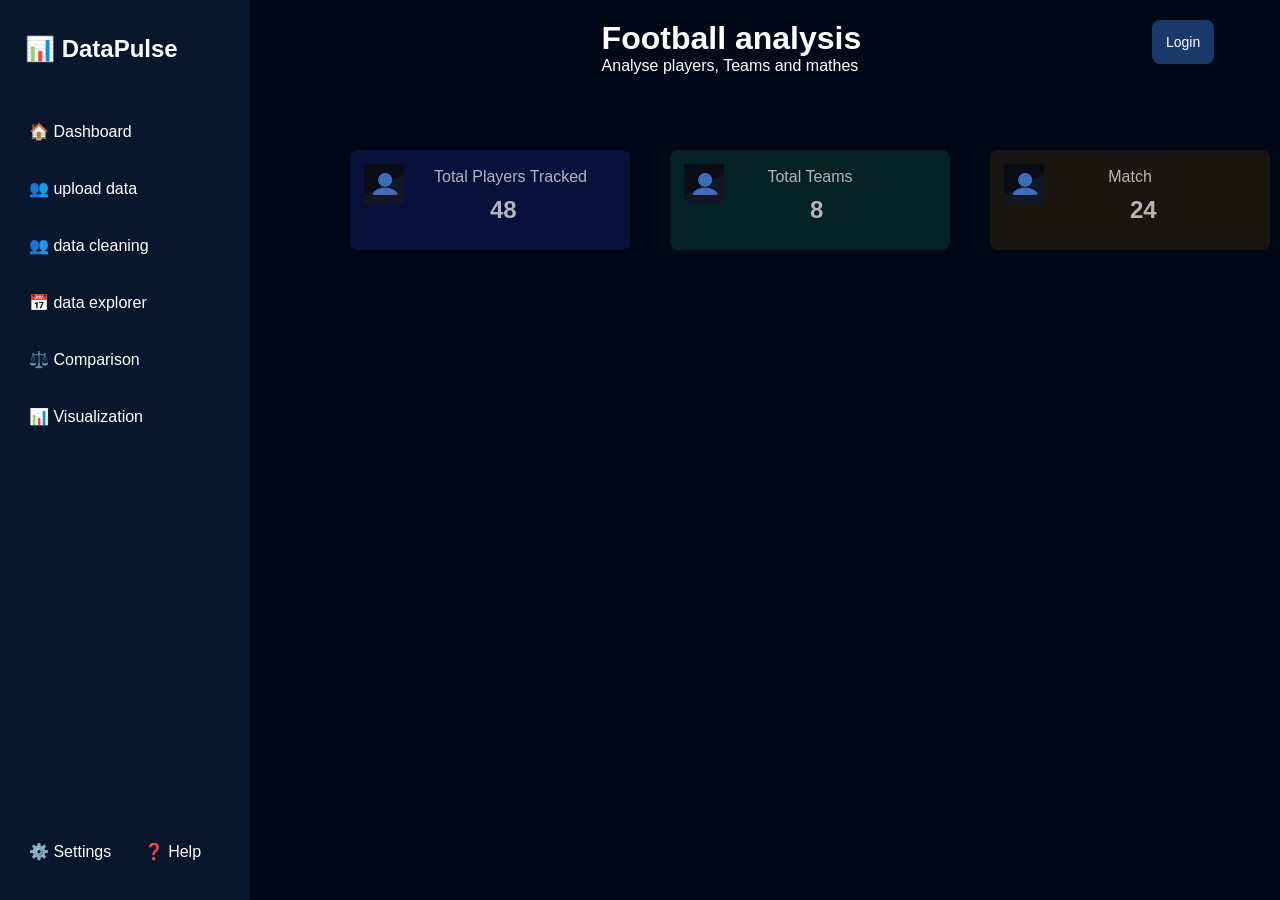
==== index.html @ 4c9c8004 "Add files via upload" ====
<!DOCTYPE html>
<html lang="en">
<head>
    <meta charset="UTF-8">
    <meta name="viewport" content="width=device-width, initial-scale=1.0">
    <title>Document</title>
</head>
<link rel="stylesheet" href="index.css">
<body>

    <div class="sidebar"> 

      <h2>📊 DataPulse</h2>

      <button onclick="window.location.href='uploaddata.html'">🏠 Dashboard </button>
      <button onclick="window.location.href='uploaddata.html'">👥 upload data</button>
      <button onclick="window.location.href='uploaddata.html'">👥 data cleaning</button>
      <button onclick="window.location.href='uploaddata.html'">📅 data explorer</button>
      <button onclick="window.location.href='uploaddata.html'">⚖️ Comparison</button>
      <button onclick="window.location.href='uploaddata.html'">📊 Visualization </button>

      <div class="bottom">
        <button>⚙️ Settings</button>
        <button>❓ Help</button>
     </div>
    </div>

     <header>
        <h1>Football analysis</h1>
        <p>Analyse players, Teams and mathes</p>
        <button id="login_btn">Login</button>
    </header>

    <div class="login-box">
        <h2 id="login-box-logo">Login</h2>

        <input type="text" id="userId" placeholder="Enter ID">

        <input type="password" id="password" placeholder="Enter Password">

        <button id="submitBtn">Login</button>

        <p id="error"></p>
    </div>
     


    <div class="cards">
        <div class="card1">
            <img id="card1-img" src="card1.jpg" alt="">
            <article id="card1-text"> Total Players Tracked </article>
            <article id="card1-teams"><h2>48</h2></article>
        </div>

        <div class="card2">
            <img id="card1-img" src="card1.jpg" alt="">
            <article id="card2-text"> Total Teams </article>
            <article id="card2-teams"><h2>8</h2></article>
        
        </div>

        <div class="card3">
            <img id="card1-img" src="card1.jpg" alt="">
            <article id="card3-text"> Match </article>
            <article id="card3-teams"><h2>24</h2></article>
        </div>
    </div>
   
    <script src="app.js"></script>
</body>
</html>
---- index.css ----
* {
    margin: 0;
    padding: 0;
    box-sizing: border-box;
}

body {
    background: #010817;
    color: white;
    font-family: Arial;
}

header{
    position: fixed;
    left: 47%;
    top: 20px;
}

#login_btn{
    background: #18396a;
    border: solid 2px black;
    position: fixed;
    left: 90%;
    top: 20px;
    color: white;
    border: none;
    padding: 14px;
    text-align: left;
    font-size: 14px;
    border-radius: 8px;
    cursor: pointer;
}

#login_btn:hover{
    transition: ease-in 100ms;
    box-shadow: 8px 8px 2px black;
    font-size: 16px;
}
.login-box {
    display: none;
    position: fixed;
    top: 50%;
    left: 55%;
    z-index: 9999;
    transform: translate(-50%, -50%);

    background: #0d1b35;
    padding: 30px;
    height: 350px;
    width: 600px;
    border-radius: 15px;
    box-shadow: 0 10px 40px rgba(0,0,0,0.5);
}


.login-box input {
    display: block;
    width: 100%;
    padding: 12px;
    margin: 12px 0;
    box-sizing: border-box;
}

#submitBtn{
    background-color: #163b78;
    border: solid 2px black;
    color: white;
    border: none;
    padding: 14px;
    text-align: left;
    font-size: 14px;
    border-radius: 8px;
    cursor: pointer; 
}

#error {
    color: red;
}

.sidebar {
    width: 250px;
    height: 100vh;
    background: #08172e;
    position: fixed;
    left: 0;
    top: 0;

    padding: 25px 15px;
    display: flex;
    flex-direction: column;
    gap: 10px;
   
}

.sidebar h2 {
    padding: 10px;
    margin-bottom: 25px;
}

.sidebar button {
    background: transparent;
    color: white;
    border: none;
    padding: 14px;
    text-align: left;
    font-size: 16px;
    border-radius: 8px;
    cursor: pointer;
}

.sidebar button:hover {
    background: #163b78;
     box-shadow: 8px 8px 2px black;
}


.card1{
    opacity: 70%;
    padding: 14px;
    background-color: #0b164d;
    height: 100px;
    width: 280px;
    position: absolute;
    left: 350px;
    top: 150px;
    border-radius: 8px;
    cursor: pointer;
}

#card1-img{
    object-fit: contain;
    height: 40px;
    width: 40px;
}
#card1-teams{
    margin-left: 50%;
   position: relative;
   bottom: 30px;
}

#card1-text{
    position: relative;
    left: 70px;
    bottom: 40px;
}

.card2{
     opacity: 70%;
    padding: 14px;
    background-color: #062d2d;
    height: 100px;
    width: 280px;
    position: absolute;
    left: 670px;
    top: 150px;
    border-radius: 8px;
    cursor: pointer;
}

#card2-img{
    object-fit: contain;
    height: 40px;
    width: 40px;
}
#card2-teams{
    margin-left: 50%;
   position: relative;
   bottom: 30px;
}

#card2-text{
    text-align: center;
    position: relative;
    bottom: 40px;
}

.card3{
     opacity: 70%;
    padding: 14px;
    background-color: #241d0f;
    height: 100px;
    width: 280px;
    position: absolute;
    left: 990px;
    top: 150px;
    border-radius: 8px;
    cursor: pointer;
}

#card3-img{
    object-fit: contain;
    height: 40px;
    width: 40px;
}
#card3-teams{
    margin-left: 50%;
   position: relative;
   bottom: 30px;
}

#card3-text{
    text-align: center;
    position: relative;
    bottom: 40px;
}

.bottom {
    margin-top: auto;
}
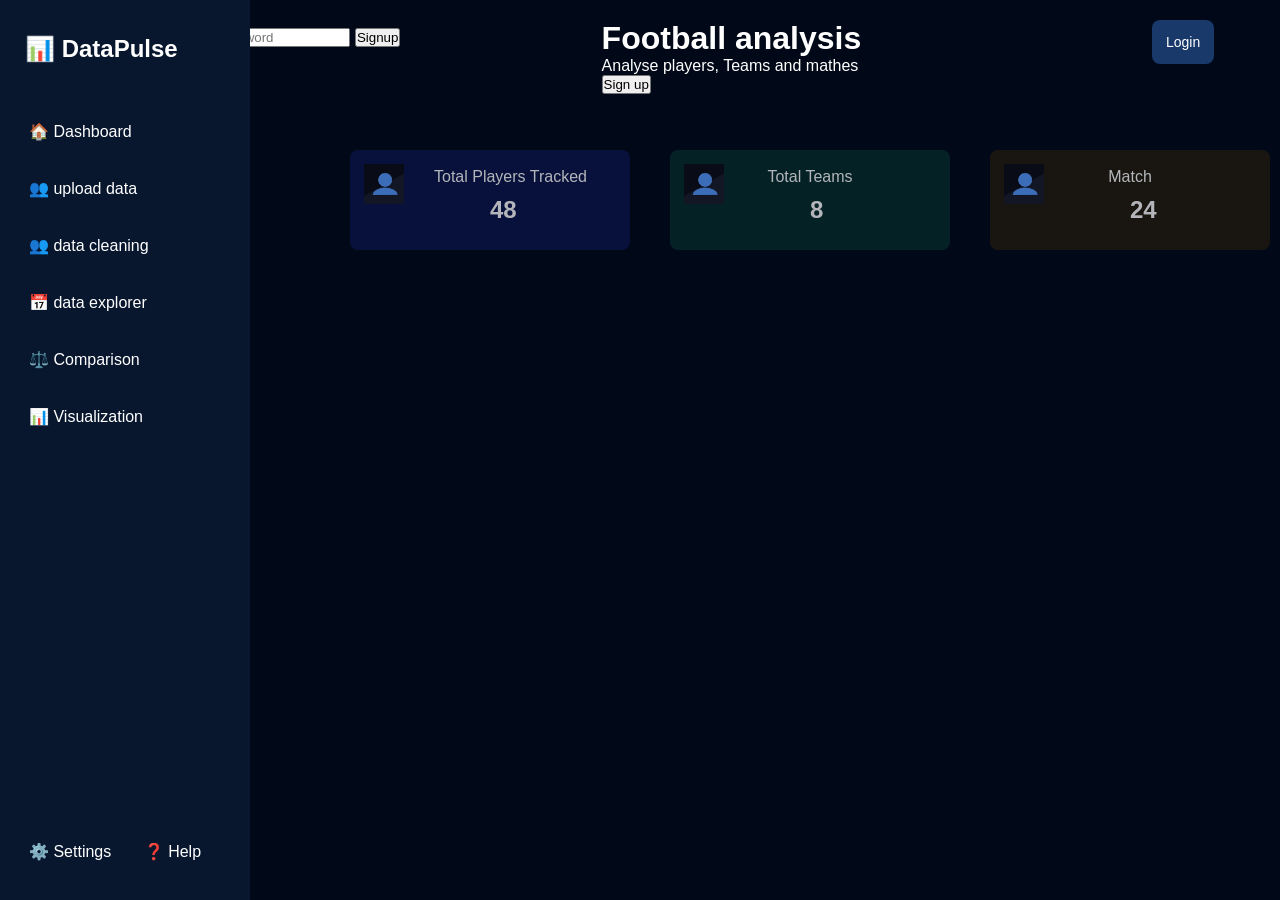
==== commit 60893bbb: "Modify index.html for sidebar and signup features Updated the sidebar buttons and added a signup sec" ====
--- a/index.html
+++ b/index.html
@@ -12,12 +12,12 @@
 
       <h2>📊 DataPulse</h2>
 
-      <button onclick="window.location.href='uploaddata.html'">🏠 Dashboard </button>
+      <button >🏠 Dashboard </button>
       <button onclick="window.location.href='uploaddata.html'">👥 upload data</button>
-      <button onclick="window.location.href='uploaddata.html'">👥 data cleaning</button>
-      <button onclick="window.location.href='uploaddata.html'">📅 data explorer</button>
-      <button onclick="window.location.href='uploaddata.html'">⚖️ Comparison</button>
-      <button onclick="window.location.href='uploaddata.html'">📊 Visualization </button>
+      <button >👥 data cleaning</button>
+      <button >📅 data explorer</button>
+      <button >⚖️ Comparison</button>
+      <button>📊 Visualization </button>
 
       <div class="bottom">
         <button>⚙️ Settings</button>
@@ -28,7 +28,8 @@
      <header>
         <h1>Football analysis</h1>
         <p>Analyse players, Teams and mathes</p>
-        <button id="login_btn">Login</button>
+        <button id="signup_btn">Sign up</button>
+        <button id="login_btn"> Login </button>
     </header>
 
     <div class="login-box">
@@ -38,7 +39,19 @@
 
         <input type="password" id="password" placeholder="Enter Password">
 
-        <button id="submitBtn">Login</button>
+        <button id="login-submitBtn">Login</button>
+
+        <p id="error"></p>
+    </div>
+
+    <div class="signup-box">
+        <h2 id="signup-box-logo">Signup</h2>
+
+        <input type="text" id="userId" placeholder="Enter ID">
+
+        <input type="password" id="password" placeholder="Enter Password">
+
+        <button id="signup-submitBtn">Signup</button>
 
         <p id="error"></p>
     </div>
@@ -68,4 +81,4 @@
    
     <script src="app.js"></script>
 </body>
-</html>+</html>
